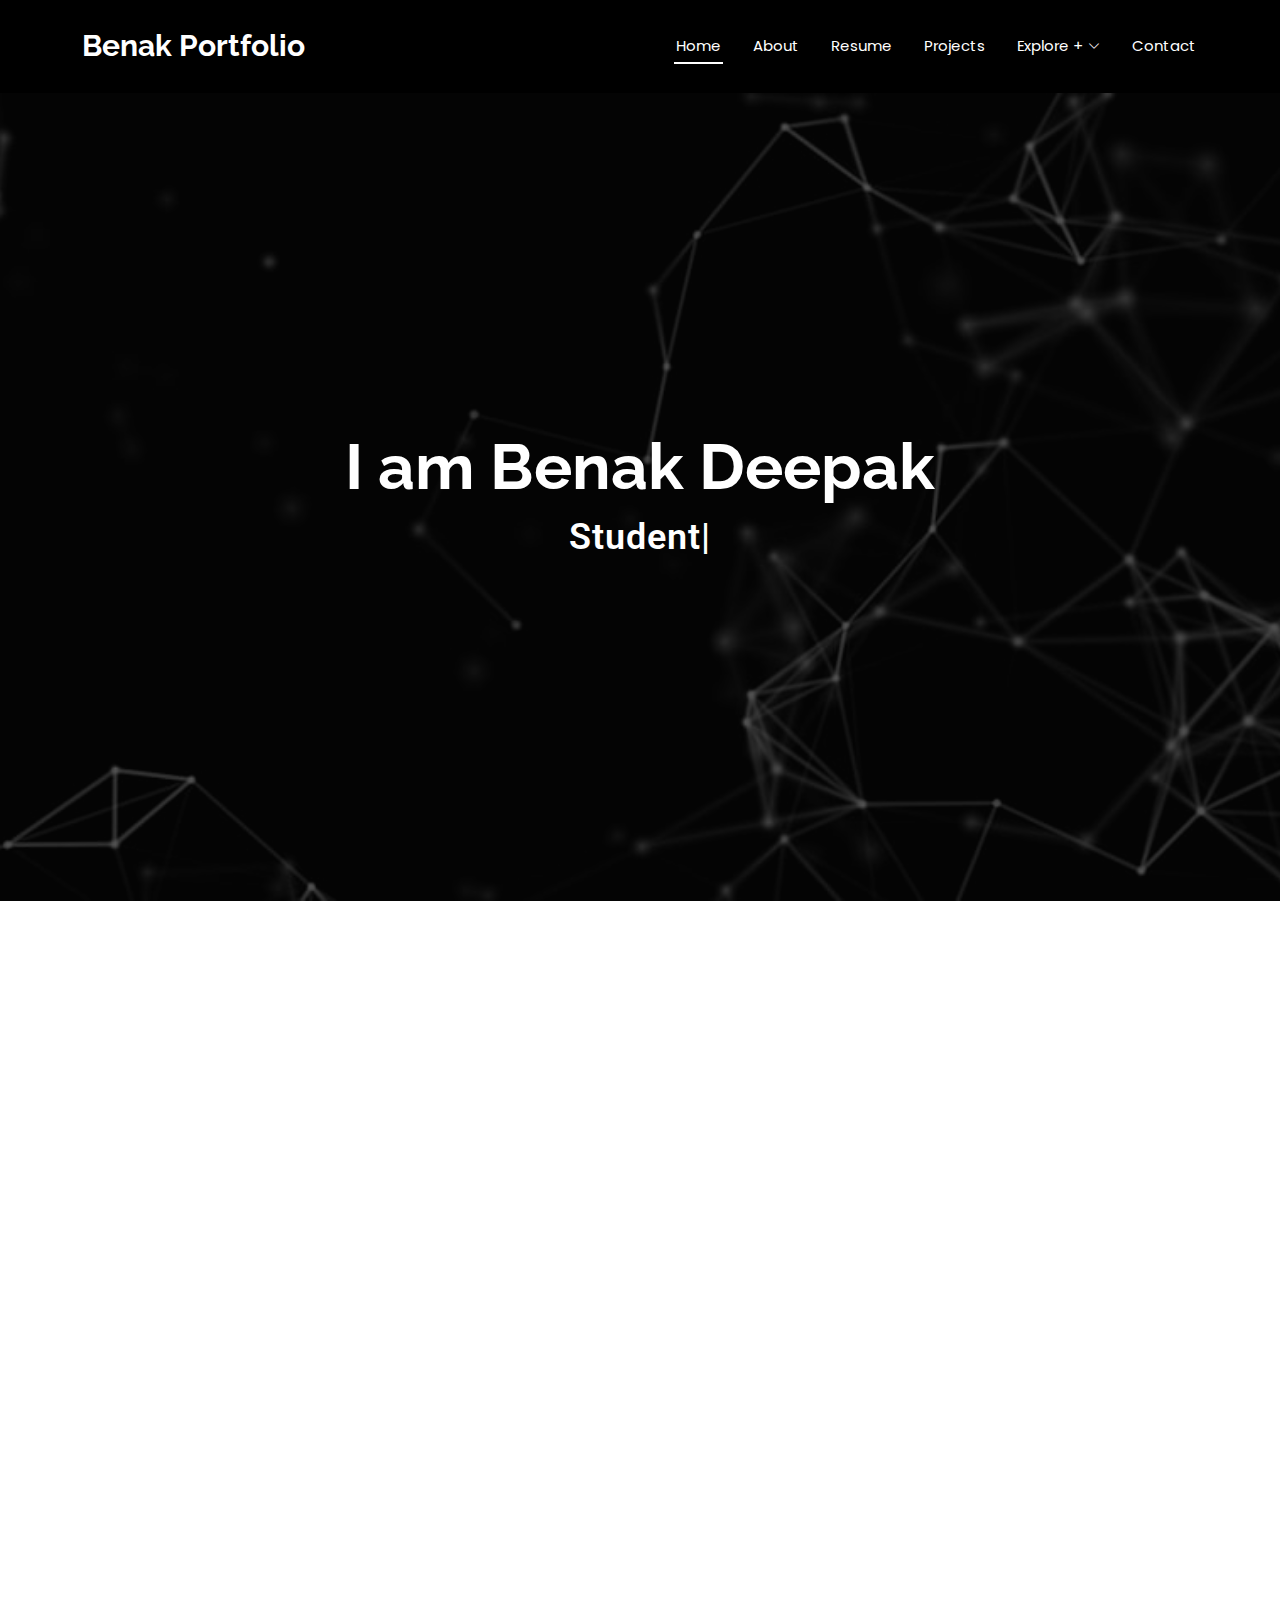
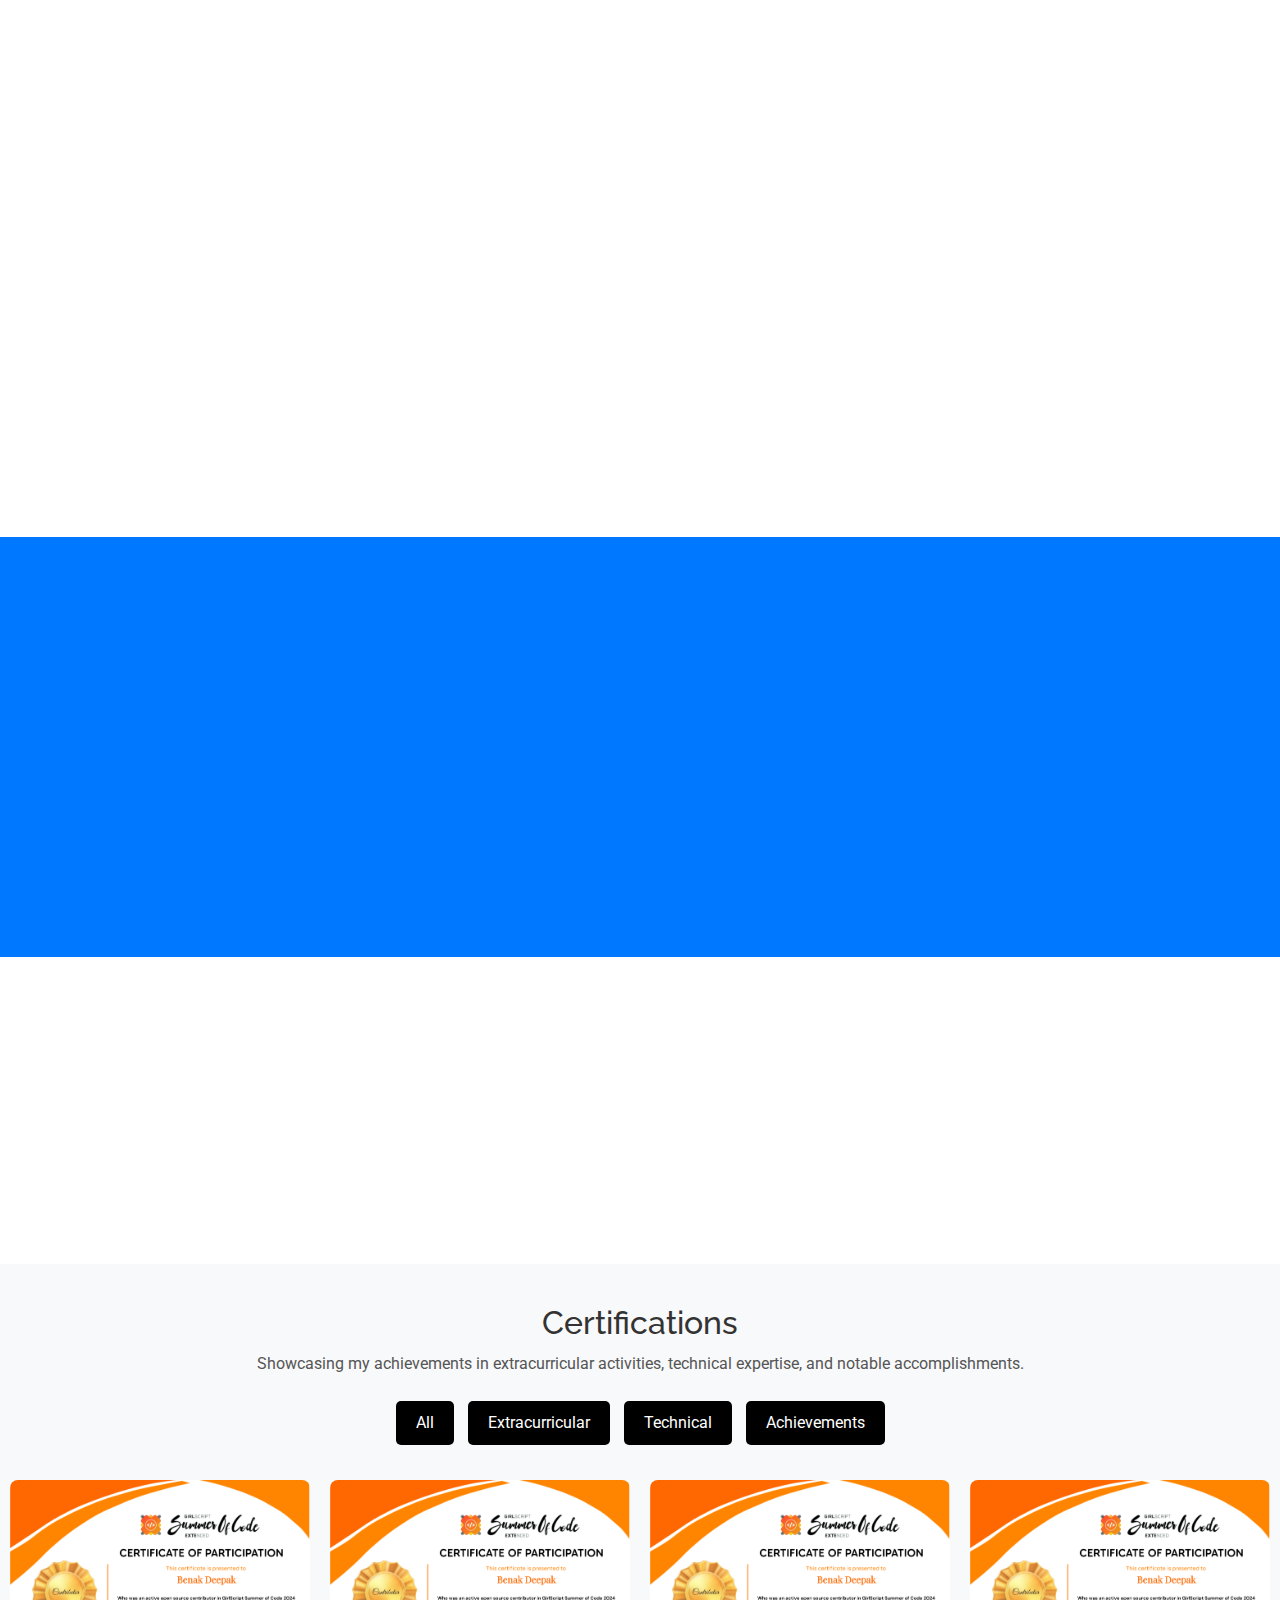
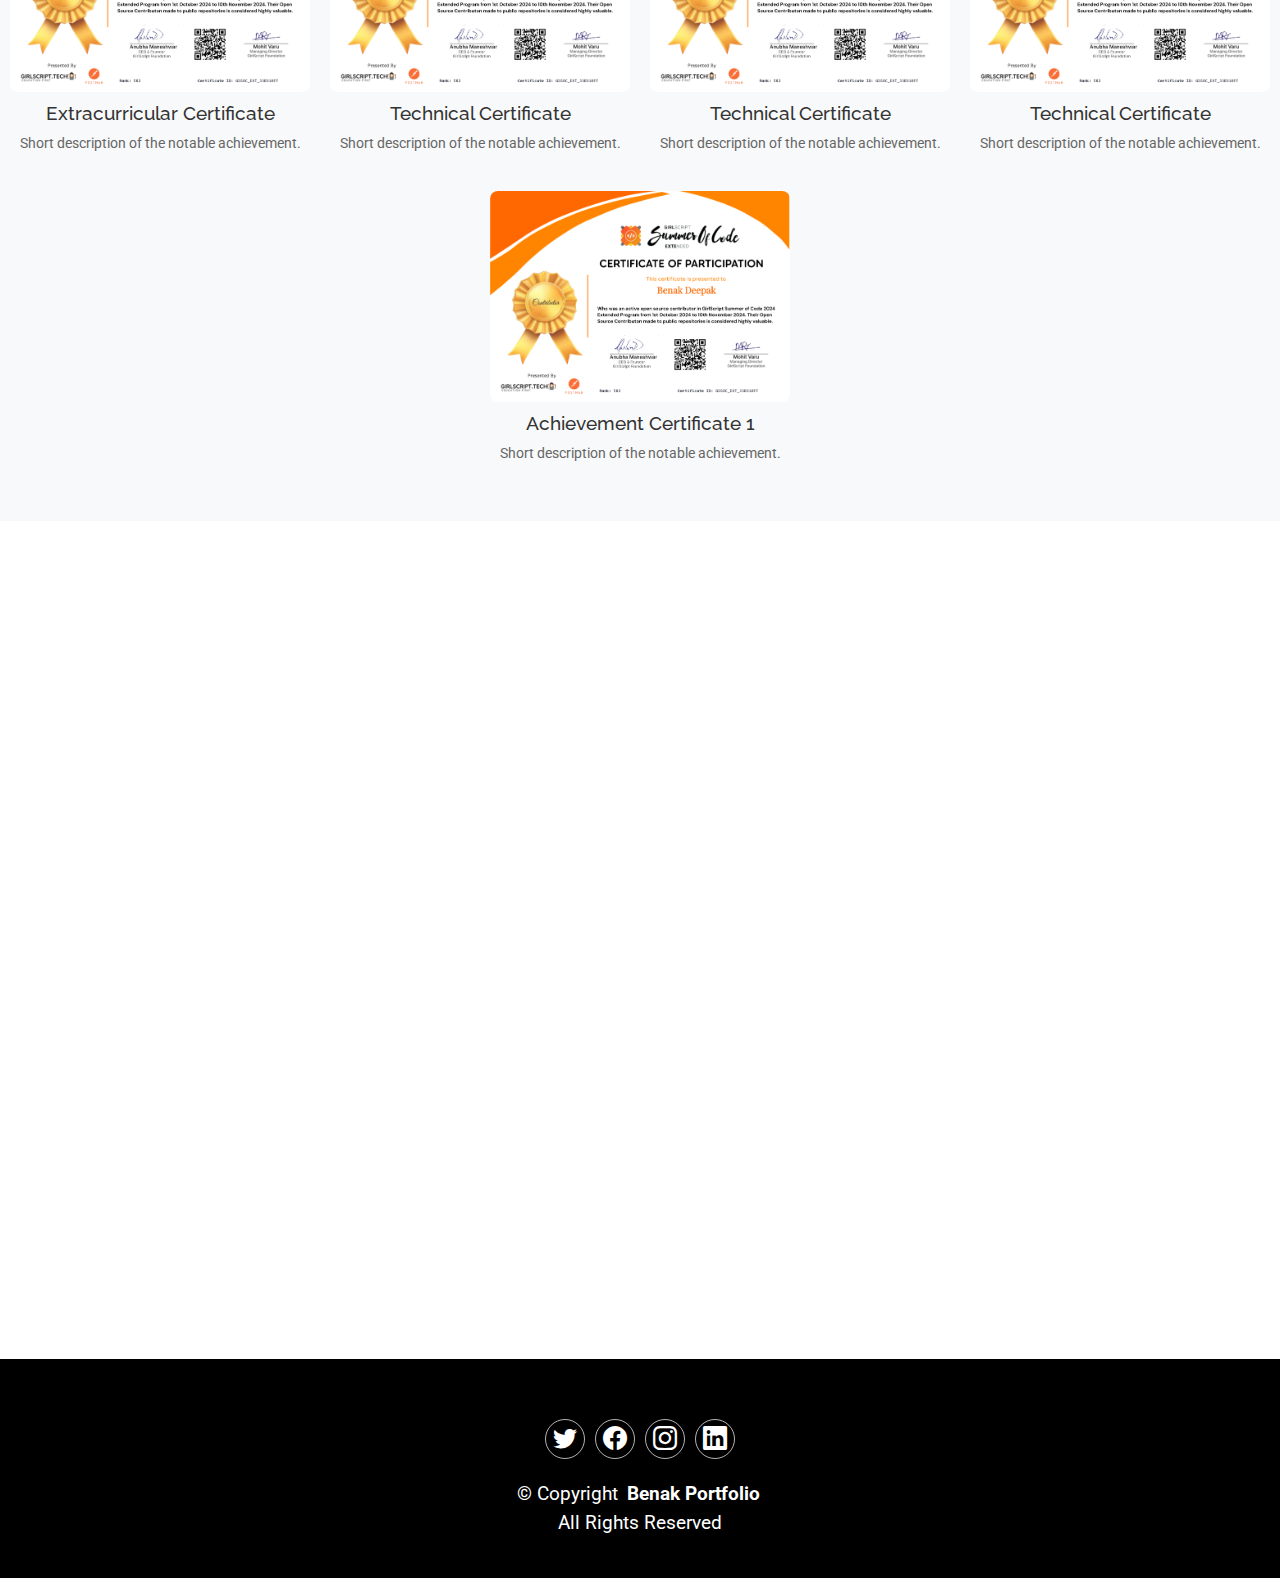
==== index.html @ 6880de8c "first commit" ====
<!DOCTYPE html>
<html lang="en">

<head>
  <meta charset="utf-8">
  <meta content="width=device-width, initial-scale=1.0" name="viewport">
  <title>Benak Deepak</title>
  <meta name="description" content="">
  <meta name="keywords" content="">

  <!-- Favicons -->
  <link href="assets/img/favicon.png" rel="icon">
  <link href="assets/img/apple-touch-icon.png" rel="apple-touch-icon">

  <!-- Fonts -->
  <link href="https://fonts.googleapis.com" rel="preconnect">
  <link href="https://fonts.gstatic.com" rel="preconnect" crossorigin>
  <link href="https://fonts.googleapis.com/css2?family=Roboto:ital,wght@0,100;0,300;0,400;0,500;0,700;0,900;1,100;1,300;1,400;1,500;1,700;1,900&family=Poppins:ital,wght@0,100;0,200;0,300;0,400;0,500;0,600;0,700;0,800;0,900;1,100;1,200;1,300;1,400;1,500;1,600;1,700;1,800;1,900&family=Raleway:ital,wght@0,100;0,200;0,300;0,400;0,500;0,600;0,700;0,800;0,900;1,100;1,200;1,300;1,400;1,500;1,600;1,700;1,800;1,900&display=swap" rel="stylesheet">

  <!-- Vendor CSS Files -->
  <link href="assets/vendor/bootstrap/css/bootstrap.min.css" rel="stylesheet">
  <link href="assets/vendor/bootstrap-icons/bootstrap-icons.css" rel="stylesheet">
  <link href="assets/vendor/aos/aos.css" rel="stylesheet">
  <link href="assets/vendor/glightbox/css/glightbox.min.css" rel="stylesheet">
  <link href="assets/vendor/swiper/swiper-bundle.min.css" rel="stylesheet">

  <!-- Main CSS File -->
  <link href="assets/css/main.css" rel="stylesheet">


</head>

<body class="index-page">

  <header id="header" class="header d-flex align-items-center sticky-top">
    <div class="container-fluid container-xl position-relative d-flex align-items-center justify-content-between">

      <a href="index.html" class="logo d-flex align-items-center">
        <!-- Uncomment the line below if you also wish to use an image logo -->
        <!-- <img src="assets/img/logo.png" alt=""> -->
        <h1 class="sitename">Benak Portfolio </h1>
      </a>

      <nav id="navmenu" class="navmenu">
        <ul>
          <li><a href="#hero" class="active">Home<br></a></li>
          <li><a href="#about">About</a></li>
          <li><a href="#resume">Resume</a></li>
          <li><a href="#projects">Projects</a></li>
          <li class="dropdown"><a href="#"><span>Explore +</span> <i class="bi bi-chevron-down toggle-dropdown"></i></a>
            <ul>
              <li><a href="#certifications">Certificates</a></li>
              <li><a href="#">Dropdown 4</a></li>
            </ul>
          </li>
          <li><a href="#contact">Contact</a></li>
        </ul>
        <i class="mobile-nav-toggle d-xl-none bi bi-list"></i>
      </nav>

    </div>
  </header>

  <main class="main">

    <!-- Hero Section -->
    <section id="hero" class="hero section dark-background">

      <img src="./desktop-wallpaper-black-background-pics.jpg" alt="" data-aos="fade-in">

      <div class="container d-flex flex-column align-items-center justify-content-center text-center" data-aos="fade-up" data-aos-delay="100">
        <h2>I am Benak Deepak</h2>
        <p><span class="typed" data-typed-items="Student,AI Enthusiast,Django Developer"></span></p>
      </div>

    </section><!-- /Hero Section -->

    <!-- About Section -->
    <section id="about" class="about section">

      <div class="container" data-aos="fade-up" data-aos-delay="100">

        <div class="row gy-4">
          <div class="col-md-6">

            <div class="row justify-content-between gy-4">
              <div class="col-lg-5">
                <img src="./WhatsApp Image 2024-12-05 at 17.04.25_d87ad0d5.jpg" class="img-fluid" alt="">
              </div>
              <div class="col-lg-7 about-info">
                <p><strong>Name: </strong> <span>Benak Deepak</span></p>
                <p><strong>Profile: </strong> <span>Engineering Student & AI Enthusiast</span></p>
                <p><strong>Email: </strong> <span>benakdeepak@example.com</span></p>
                <p><strong>Phone: </strong> <span>636326****</span></p>
                
              </div>
            </div>

            <div class="skills-content skills-animation">

              <h5>Skills</h5>
              <head>
                <!-- Add Font Awesome CDN link for icons -->
                <link href="https://cdnjs.cloudflare.com/ajax/libs/font-awesome/5.15.4/css/all.min.css" rel="stylesheet">
              </head>
              
              <div style="display: flex; flex-wrap: wrap; gap: 10px; margin-top: 20px;">
                <div style="background-color: #f0f0f0; padding: 10px 20px; border-radius: 15px; text-align: center; font-size: 16px; font-weight: bold; color: #333; box-shadow: 0 2px 4px rgba(0, 0, 0, 0.1);">
                  <i class="fas fa-code" style="margin-right: 8px;"></i>
                  <span>HTML</span>
                </div>
                <div style="background-color: #f0f0f0; padding: 10px 20px; border-radius: 15px; text-align: center; font-size: 16px; font-weight: bold; color: #333; box-shadow: 0 2px 4px rgba(0, 0, 0, 0.1);">
                  <i class="fas fa-code" style="margin-right: 8px;"></i>
                  <span>CSS</span>
                </div>
                <div style="background-color: #f0f0f0; padding: 10px 20px; border-radius: 15px; text-align: center; font-size: 16px; font-weight: bold; color: #333; box-shadow: 0 2px 4px rgba(0, 0, 0, 0.1);">
                  <i class="fas fa-laptop-code" style="margin-right: 8px;"></i>
                  <span>JavaScript</span>
                </div>
                <div style="background-color: #f0f0f0; padding: 10px 20px; border-radius: 15px; text-align: center; font-size: 16px; font-weight: bold; color: #333; box-shadow: 0 2px 4px rgba(0, 0, 0, 0.1);">
                  <i class="fab fa-python" style="margin-right: 8px;"></i>
                  <span>Python</span>
                </div>
                <div style="background-color: #f0f0f0; padding: 10px 20px; border-radius: 15px; text-align: center; font-size: 16px; font-weight: bold; color: #333; box-shadow: 0 2px 4px rgba(0, 0, 0, 0.1);">
                  <i class="fab fa-django" style="margin-right: 8px;"></i>
                  <span>Django</span>
                </div>
                <div style="background-color: #f0f0f0; padding: 10px 20px; border-radius: 15px; text-align: center; font-size: 16px; font-weight: bold; color: #333; box-shadow: 0 2px 4px rgba(0, 0, 0, 0.1);">
                  <i class="fab fa-react" style="margin-right: 8px;"></i>
                  <span>React</span>
                </div>
              </div>
            </div>
          </div>

          <div class="col-md-6">
            <div class="about-me">
              <h4>About me</h4>
              <li>I am currently pursuing a Bachelor's degree in Information Science and Engineering at the RNS Institute Of Technology of Bangalore.</li>
                  <li>I am a full stack developer with experience in building scalable and user-friendly web applications.</li>
                  <li>Passionate about AI and its potential to drive innovation and improve lives.</li>
                  <li>My skills include Python, Django, and React,Data Structures which I use to create interactive and efficient projects.</li>
                  <li>I am passionate about solving problems through clean, efficient code, and I continuously experiment with new technologies to stay ahead of the curve.</li>
                  <li>I enjoy collaborating with others in a team environment, contributing innovative ideas to achieve common goals.</li>
                </ul>
                <div style="margin-top: 30px;">
                  <p style="font-size: 20px; font-weight: bold; color: #333;">Let's build something amazing together!</p>
                </div>
              </section>
              
            </div>
          </div>
        </div>

      </div>

    </section><!-- /About Section -->

    <!-- Resume Section -->
<section id="resume" class="resume section">

  <!-- Section Title -->
  <div class="container section-title" data-aos="fade-up">
    <h2>Resume</h2>
    <p>Aspiring to contribute to innovative projects leveraging engineering and AI expertise.</p>
  </div><!-- End Section Title -->

  <div class="container">

    <div class="row">

      <div class="col-lg-6" data-aos="fade-up" data-aos-delay="100">
        <h3 class="resume-title">Summary</h3>

        <div class="resume-item pb-0">
          <h4>Benak Deepak</h4>
          <p><em>A motivated engineering student with expertise in data engineering, machine learning, web development, and AI technologies. Passionate about sustainable, scalable solutions and collaborative innovation.</em></p>
          <ul>
            <li>Bangalore, Karnataka</li>
            <li>(+91) 63632-65697</li>
            <li><a href="mailto:benakdeepak@gmail.com">benakdeepak@gmail.com</a></li>
          </ul>
        </div><!-- End Resume Item -->

        <h3 class="resume-title">Education</h3>
        <div class="resume-item">
          <h4>Bachelor of Engineering (B.E.), Field of Study</h4>
          <h5>Oct. 2022 – Present</h5>
          <p><em>RNS Institute of Technology, Bangalore, Karnataka</em></p>
        </div><!-- End Resume Item -->

        <div class="resume-item">
          <h4>PUC (Pre-University College)</h4>
          <h5>Mar. 2020 – Apr. 2022</h5>
          <p><em>Mahesh PU College, Bangalore, Karnataka</em></p>
        </div><!-- End Resume Item -->
      </div>

      <div class="col-lg-6" data-aos="fade-up" data-aos-delay="200">
        <h3 class="resume-title">Professional Experience</h3>
        <div class="resume-item">
          <h4>AI Intern</h4>
          <h5>Oct. 2024 – Dec. 2024</h5>
          <p><em>IEEE (CAS Society) - Remote</em></p>
          <ul>
            <li>Developed domain-specific UPF code using Generative AI and fine-tuned Meta Llama models.</li>
            <li>Enhanced workflows with FAISS-based Retrieval-Augmented Generation (RAG).</li>
            <li>Leveraged tools like Hugging Face, LangChain, and Gradio for AI solutions.</li>
          </ul>
        </div><!-- End Resume Item -->

        <div class="resume-item">
          <h4>Contributor</h4>
          <h5>Sept. 2024 – Oct. 2024</h5>
          <p><em>Girl Script Summer of Code - Remote</em></p>
          <ul>
            <li>Collaborated globally with developers on community-driven open-source projects.</li>
            <li>Improved ML models' accuracy and performance.</li>
            <li>Contributed to 3 open-source projects widely adopted by the community.</li>
          </ul>
        </div><!-- End Resume Item -->

        
    </div>

  </div>

</section><!-- /Resume Section -->
<section id="projects" class="projects section">

  <!-- Section Title -->
  <div class="container section-title" data-aos="fade-up">
    <h2>Projects</h2>
    <p>Explore some of the innovative projects I've worked on, complete with descriptions, tools used, and more.</p>
  </div><!-- End Section Title -->

  <div class="container">

    <!-- Project 1 -->
    <div class="row project-item align-items-center mb-5" data-aos="fade-up" data-aos-delay="100">

      <!-- Project Details (Left) -->
      <div class="col-lg-6">
        <h3>Generative AI for Domain-Specific UPF Code Generation</h3>
        <p><strong>Description:</strong> Developed a system using Generative AI and fine-tuned Large Language Models (LLMs) for accurate UPF code generation. Enhanced workflows using FAISS and RAG for context-aware and precise solutions.</p>
        <ul>
          <li><strong>Tools Used:</strong> Python, Hugging Face, LangChain, Gradio</li>
          <li><strong>Duration:</strong> 3 months</li>
          <li><strong>Role:</strong> AI Developer</li>
          <li><strong>Technologies:</strong> Generative AI, FAISS, RAG</li>
          <a href="upf_code.html" target="_blank">View Project Description</a>

        </ul>
      </div>

      <!-- Project Video (Right) -->
      <div class="col-lg-6 text-center">
        <video controls width="100%" style="border-radius: 8px; box-shadow: 0 4px 8px rgba(0, 0, 0, 0.1);">
          <source src="upf1.mp4" type="video/mp4">
          Your browser does not support the video tag.
        </video>
      </div>

    </div><!-- End Project 1 -->

    <!-- Project 2 -->
    <div class="row project-item align-items-center mb-5" data-aos="fade-up" data-aos-delay="200">

      <!-- Project Details (Left) -->
      <div class="col-lg-6">
        <h3>Algorithm Visualizer</h3>
        <p><strong>Description:</strong> Designed interactive tools for visualizing algorithms like AVL Trees, Heap Sort, and Graph Coloring. Simplified algorithm learning with an engaging and user-friendly interface.</p>
        <ul>
          <li><strong>Tools Used:</strong> HTML, CSS, JavaScript</li>
          <li><strong>Duration:</strong> 2 months</li>
          <li><strong>Role:</strong> Front-End Developer</li>
          <li><strong>Technologies:</strong> Data Structures and Algorithm Visualization</li>
          <a href="algorithm.html" target="_blank">View Project Description</a>
        </ul>
      </div>

      <!-- Project Video (Right) -->
      <div class="col-lg-6 text-center">
        <video controls width="100%" style="border-radius: 8px; box-shadow: 0 4px 8px rgba(0, 0, 0, 0.1);">
          <source src="algo1.mp4" type="video/mp4">
          Your browser does not support the video tag.
        </video>
      </div>

    </div><!-- End Project 2 -->

    <!-- Project 3 -->
    <div class="row project-item align-items-center mb-5" data-aos="fade-up" data-aos-delay="300">

      <!-- Project Details (Left) -->
      <div class="col-lg-6">
        <h3>Virtual Wordrome</h3>
        <p><strong>Description:</strong> Developed a Django-based platform for the sustainable management of clothes. Focused on reducing waste and promoting eco-friendly fashion by offering features for donating, recycling, and repurposing clothes.</p>
        <ul>
          <li><strong>Tools Used:</strong> Python, Django</li>
          <li><strong>Duration:</strong> 4 months</li>
          <li><strong>Role:</strong> Back-End Developer</li>
          <li><strong>Technologies:</strong> Django Framework, Sustainability Integration</li>
        </ul>
      </div>

      <!-- Project Video (Right) -->
      <div class="col-lg-6 text-center">
        <video controls width="100%" style="border-radius: 8px; box-shadow: 0 4px 8px rgba(0, 0, 0, 0.1);">
          <source src="https://via.placeholder.com/video3.mp4" type="video/mp4">
          Your browser does not support the video tag.
        </video>
      </div>

    </div><!-- End Project 3 -->
    <!-- View All Projects Button -->
    <div class="text-center mt-4" data-aos="fade-up" data-aos-delay="400">
      <a href="projects.html" class="btn btn-primary" style="padding: 10px 20px; font-size: 1rem; border-radius: 5px;">View All Projects</a>
    </div>
  </div>

</section><!-- End Projects Section -->


    <!-- Stats Section -->
<section id="stats" class="stats section accent-background">

  <img src="assets/img/stats-bg.jpg" alt="" data-aos="fade-in">

  <div class="container position-relative" data-aos="fade-up" data-aos-delay="100">

    <div class="row gy-4">

      <div class="col-lg-3 col-md-6">
        <div class="stats-item text-center w-100 h-100">
          <span data-purecounter-start="0" data-purecounter-end="5" data-purecounter-duration="0" class="purecounter">5</span>
          <p>Completed Projects</p>
        </div>
      </div><!-- End Stats Item -->

      <div class="col-lg-3 col-md-6">
        <div class="stats-item text-center w-100 h-100">
          <span data-purecounter-start="0" data-purecounter-end="8" data-purecounter-duration="0" class="purecounter">8</span>
          <p>Programming Languages</p>
        </div>
      </div><!-- End Stats Item -->

      <div class="col-lg-3 col-md-6">
        <div class="stats-item text-center w-100 h-100">
          <span data-purecounter-start="0" data-purecounter-end="100+ " data-purecounter-duration="0" class="purecounter">100+</span>
          <p>Hours Spent Learning</p>
        </div>
      </div><!-- End Stats Item -->

      <div class="col-lg-3 col-md-6">
        <div class="stats-item text-center w-100 h-100">
          <span data-purecounter-start="0" data-purecounter-end="3" data-purecounter-duration="0" class="purecounter">10</span>
          <p>Engineering Competitions</p>
        </div>
      </div><!-- End Stats Item -->

    </div>

  </div>

</section><!-- /Stats Section -->


</section><!-- /Portfolio Section -->
<!-- GitHub and LinkedIn Section -->
<section id="socials" class="socials section">

  <!-- Section Title -->
  <div class="container section-title" data-aos="fade-up">
    <h2>Connect With Me</h2>
    <p>Explore my projects and professional network on GitHub and LinkedIn.</p>
  </div><!-- End Section Title -->

  <div class="container text-center" data-aos="fade-up" data-aos-delay="100">
    <div class="social-links d-flex justify-content-center gap-4">
      
      <!-- GitHub -->
      <a href="https://github.com/benakdeepak" target="_blank">
        <img src="https://github.githubassets.com/images/modules/logos_page/GitHub-Mark.png" 
             alt="GitHub Logo" 
             style="width: 150px; height: 150px; object-fit: contain; border-radius: 8px;" />
      </a>
      
      <!-- LinkedIn -->
      <a href="https://www.linkedin.com/in/" target="_blank">
        <img src="https://upload.wikimedia.org/wikipedia/commons/c/ca/LinkedIn_logo_initials.png" 
             alt="LinkedIn Logo" 
             style="width: 150px; height: 150px; object-fit: contain; border-radius: 8px;" />
      </a>
      
    </div>
  </div>

</section><!-- End GitHub and LinkedIn Section -->

<!-- Certification Section -->
<section id="certifications" style="padding: 40px 0; background-color: #f8f9fa;">
  <!-- Section Title -->
  <div style="text-align: center; margin-bottom: 20px;">
    <h2 style="font-size: 2rem; margin-bottom: 10px; color: #333;">Certifications</h2>
    <p style="font-size: 1rem; color: #555;">Showcasing my achievements in extracurricular activities, technical expertise, and notable accomplishments.</p>
  </div>

  <!-- Filter Buttons -->
  <div style="text-align: center; margin-bottom: 30px;">
    <button onclick="filterSelection('all')" style="padding: 10px 20px; margin: 5px; font-size: 1rem; border: none; background-color: #000000; color: white; border-radius: 5px; cursor: pointer; transition: 0.3s;">All</button>
    <button onclick="filterSelection('extracurricular')" style="padding: 10px 20px; margin: 5px; font-size: 1rem; border: none; background-color: #000000; color: white; border-radius: 5px; cursor: pointer; transition: 0.3s;">Extracurricular</button>
    <button onclick="filterSelection('technical')" style="padding: 10px 20px; margin: 5px; font-size: 1rem; border: none; background-color: #000000; color: white; border-radius: 5px; cursor: pointer; transition: 0.3s;">Technical</button>
    <button onclick="filterSelection('achievements')" style="padding: 10px 20px; margin: 5px; font-size: 1rem; border: none; background-color: #000000; color: white; border-radius: 5px; cursor: pointer; transition: 0.3s;">Achievements</button>
  </div>

  <!-- Certification Items -->
  <div style="display: flex; flex-wrap: wrap; justify-content: center; gap: 20px;">
    <!-- Extracurricular Certificate -->
    <!-- Achievement Certificate -->
    <div class="certification-item extracurricular" style="max-width: 300px; text-align: center;">
      <a href="./Cert_Contributor_GSSoC2024Extd.png" target="_blank">
        <img src="./Cert_Contributor_GSSoC2024Extd.png" 
             alt="Achievement Certificate 1" 
             style="width: 100%; border-radius: 8px; cursor: pointer;">
             <h4 style="font-size: 1.2rem; margin-top: 10px; color: #333;">Extracurricular Certificate</h4>
             <p style="font-size: 0.9rem; color: #666;">Short description of the notable achievement.</p>
           
      </a>
    </div>

    <!-- Technical Certificate -->
    <!-- Achievement Certificate -->
    <div class="certification-item achievements" style="max-width: 300px; text-align: center;">
      <a href="./Cert_Contributor_GSSoC2024Extd.png" target="_blank">
        <img src="./Cert_Contributor_GSSoC2024Extd.png" 
             alt="Achievement Certificate 1" 
             style="width: 100%; border-radius: 8px; cursor: pointer;">
             <h4 style="font-size: 1.2rem; margin-top: 10px; color: #333;">Technical Certificate</h4>
             <p style="font-size: 0.9rem; color: #666;">Short description of the notable achievement.</p>
           
      </a>
    </div>
<!-- Achievement Certificate -->
<div class="certification-item achievements" style="max-width: 300px; text-align: center;">
  <a href="./Cert_Contributor_GSSoC2024Extd.png" target="_blank">
    <img src="./Cert_Contributor_GSSoC2024Extd.png" 
         alt="Achievement Certificate 1" 
         style="width: 100%; border-radius: 8px; cursor: pointer;">
         <h4 style="font-size: 1.2rem; margin-top: 10px; color: #333;">Technical Certificate</h4>
         <p style="font-size: 0.9rem; color: #666;">Short description of the notable achievement.</p>
       
  </a>
</div>
<!-- Achievement Certificate -->
<div class="certification-item technical" style="max-width: 300px; text-align: center;">
  <a href="./Cert_Contributor_GSSoC2024Extd.png" target="_blank">
    <img src="./Cert_Contributor_GSSoC2024Extd.png" 
         alt="Achievement Certificate 1" 
         style="width: 100%; border-radius: 8px; cursor: pointer;">
         <h4 style="font-size: 1.2rem; margin-top: 10px; color: #333;">Technical Certificate</h4>
         <p style="font-size: 0.9rem; color: #666;">Short description of the notable achievement.</p>
       
  </a>
</div>
    <!-- Achievement Certificate -->
    <div class="certification-item achievements" style="max-width: 300px; text-align: center;">
      <a href="./Cert_Contributor_GSSoC2024Extd.png" target="_blank">
        <img src="./Cert_Contributor_GSSoC2024Extd.png" 
             alt="Achievement Certificate 1" 
             style="width: 100%; border-radius: 8px; cursor: pointer;">
             <h4 style="font-size: 1.2rem; margin-top: 10px; color: #333;">Achievement Certificate 1</h4>
             <p style="font-size: 0.9rem; color: #666;">Short description of the notable achievement.</p>
           
      </a>
    </div>
     
  </div>
</section>

<!-- Lightbox Modal -->
<div id="lightbox" style="display: none; position: fixed; top: 0; left: 0; width: 100%; height: 100%; background: rgba(0, 0, 0, 0.8); justify-content: center; align-items: center; z-index: 1000;">
  <div style="background: white; padding: 20px; border-radius: 8px; max-width: 80%; text-align: center; position: relative;">
    <span style="position: absolute; top: 10px; right: 10px; font-size: 1.5rem; cursor: pointer; color: #333;" onclick="closeLightbox()">&times;</span>
    <img id="lightbox-img" src="" alt="Certificate" style="max-width: 100%; border-radius: 8px; margin-bottom: 20px;">
    <h4 id="lightbox-title" style="font-size: 1.5rem; color: #333;"></h4>
    <p id="lightbox-description" style="font-size: 1rem; color: #666;"></p>
  </div>
</div>

<script>
  // Function to filter certificates
  function filterSelection(category) {
    const items = document.querySelectorAll('.certification-item');
    items.forEach(item => {
      if (category === 'all' || item.classList.contains(category)) {
        item.style.display = 'block';
      } else {
        item.style.display = 'none';
      }
    });
  }

  // Function to open the lightbox
  function openLightbox(imgSrc, title, description) {
    document.getElementById('lightbox-img').src = imgSrc;
    document.getElementById('lightbox-title').innerText = title;
    document.getElementById('lightbox-description').innerText = description;
    document.getElementById('lightbox').style.display = 'flex';
  }

  // Function to close the lightbox
  function closeLightbox() {
    document.getElementById('lightbox').style.display = 'none';
  }
</script>

  <!-- Contact Section -->
<section id="contact" class="contact section">

  <!-- Section Title -->
  <div class="container section-title" data-aos="fade-up">
    <h2>Contact</h2>
    <p>Feel free to reach out for any inquiries, collaborations, or feedback!</p>
  </div><!-- End Section Title -->

  <div class="container" data-aos="fade-up" data-aos-delay="100">

    <div class="info-wrap" data-aos="fade-up" data-aos-delay="200">
      <div class="row gy-5">

        <div class="col-lg-4">
          <div class="info-item d-flex align-items-center">
            <i class="bi bi-geo-alt flex-shrink-0"></i>
            <div>
              <h3>Address</h3>
              <p>123 Innovation Lane, Tech City, TX 75001</p>
            </div>
          </div>
        </div><!-- End Info Item -->

        <div class="col-lg-4">
          <div class="info-item d-flex align-items-center">
            <i class="bi bi-telephone flex-shrink-0"></i>
            <div>
              <h3>Call Us</h3>
              <p>+1 (123) 456-7890</p>
            </div>
          </div>
        </div><!-- End Info Item -->

        <div class="col-lg-4">
          <div class="info-item d-flex align-items-center">
            <i class="bi bi-envelope flex-shrink-0"></i>
            <div>
              <h3>Email Us</h3>
              <p>contact@yourwebsite.com</p>
            </div>
          </div>
        </div><!-- End Info Item -->

      </div>
    </div>

    <form action="forms/contact.php" method="post" class="php-email-form" data-aos="fade-up" data-aos-delay="300">
      <div class="row gy-4">

        <div class="col-md-6">
          <input type="text" name="name" class="form-control" placeholder="Your Name" required="">
        </div>

        <div class="col-md-6 ">
          <input type="email" class="form-control" name="email" placeholder="Your Email" required="">
        </div>

        <div class="col-md-12">
          <input type="text" class="form-control" name="subject" placeholder="Subject" required="">
        </div>

        <div class="col-md-12">
          <textarea class="form-control" name="message" rows="6" placeholder="Message" required=""></textarea>
        </div>

        <div class="col-md-12 text-center">
          <div class="loading">Loading</div>
          <div class="error-message"></div>
          <div class="sent-message">Your message has been sent. Thank you!</div>

          <button type="submit">Send Message</button>
        </div>

      </div>
    </form><!-- End Contact Form -->

  </div>

</section><!-- /Contact Section -->

</main>
<footer id="footer" class="footer accent-background" style="background-color: black; color: white;">

  <div class="container">
    <div class="copyright text-center">
      <div class="social-links d-flex justify-content-center">
        <a href="https://twitter.com" style="color: white; font-size: 1.5rem;"><i class="bi bi-twitter"></i></a>
        <a href="https://facebook.com" style="color: white; font-size: 1.5rem;"><i class="bi bi-facebook"></i></a>
        <a href="https://instagram.com" style="color: white; font-size: 1.5rem;"><i class="bi bi-instagram"></i></a>
        <a href="https://linkedin.com" style="color: white; font-size: 1.5rem;"><i class="bi bi-linkedin"></i></a>
      </div>
      <br>
      <p style="font-size: 1.2rem;">© <span>Copyright</span> <strong class="px-1 sitename">Benak Portfolio</strong> <br><span>All Rights Reserved</span></p>
    </div>
    
  </div>

</footer>


  <!-- Scroll Top -->
  <a href="#" id="scroll-top" class="scroll-top d-flex align-items-center justify-content-center"><i class="bi bi-arrow-up-short"></i></a>

  <!-- Preloader -->
  <div id="preloader"></div>

  <!-- Vendor JS Files -->
  <script src="assets/vendor/bootstrap/js/bootstrap.bundle.min.js"></script>
  <script src="assets/vendor/php-email-form/validate.js"></script>
  <script src="assets/vendor/aos/aos.js"></script>
  <script src="assets/vendor/typed.js/typed.umd.js"></script>
  <script src="assets/vendor/waypoints/noframework.waypoints.js"></script>
  <script src="assets/vendor/purecounter/purecounter_vanilla.js"></script>
  <script src="assets/vendor/glightbox/js/glightbox.min.js"></script>
  <script src="assets/vendor/imagesloaded/imagesloaded.pkgd.min.js"></script>
  <script src="assets/vendor/isotope-layout/isotope.pkgd.min.js"></script>
  <script src="assets/vendor/swiper/swiper-bundle.min.js"></script>

  <!-- Main JS File -->
  <script src="assets/js/main.js"></script>

</body>

</html>
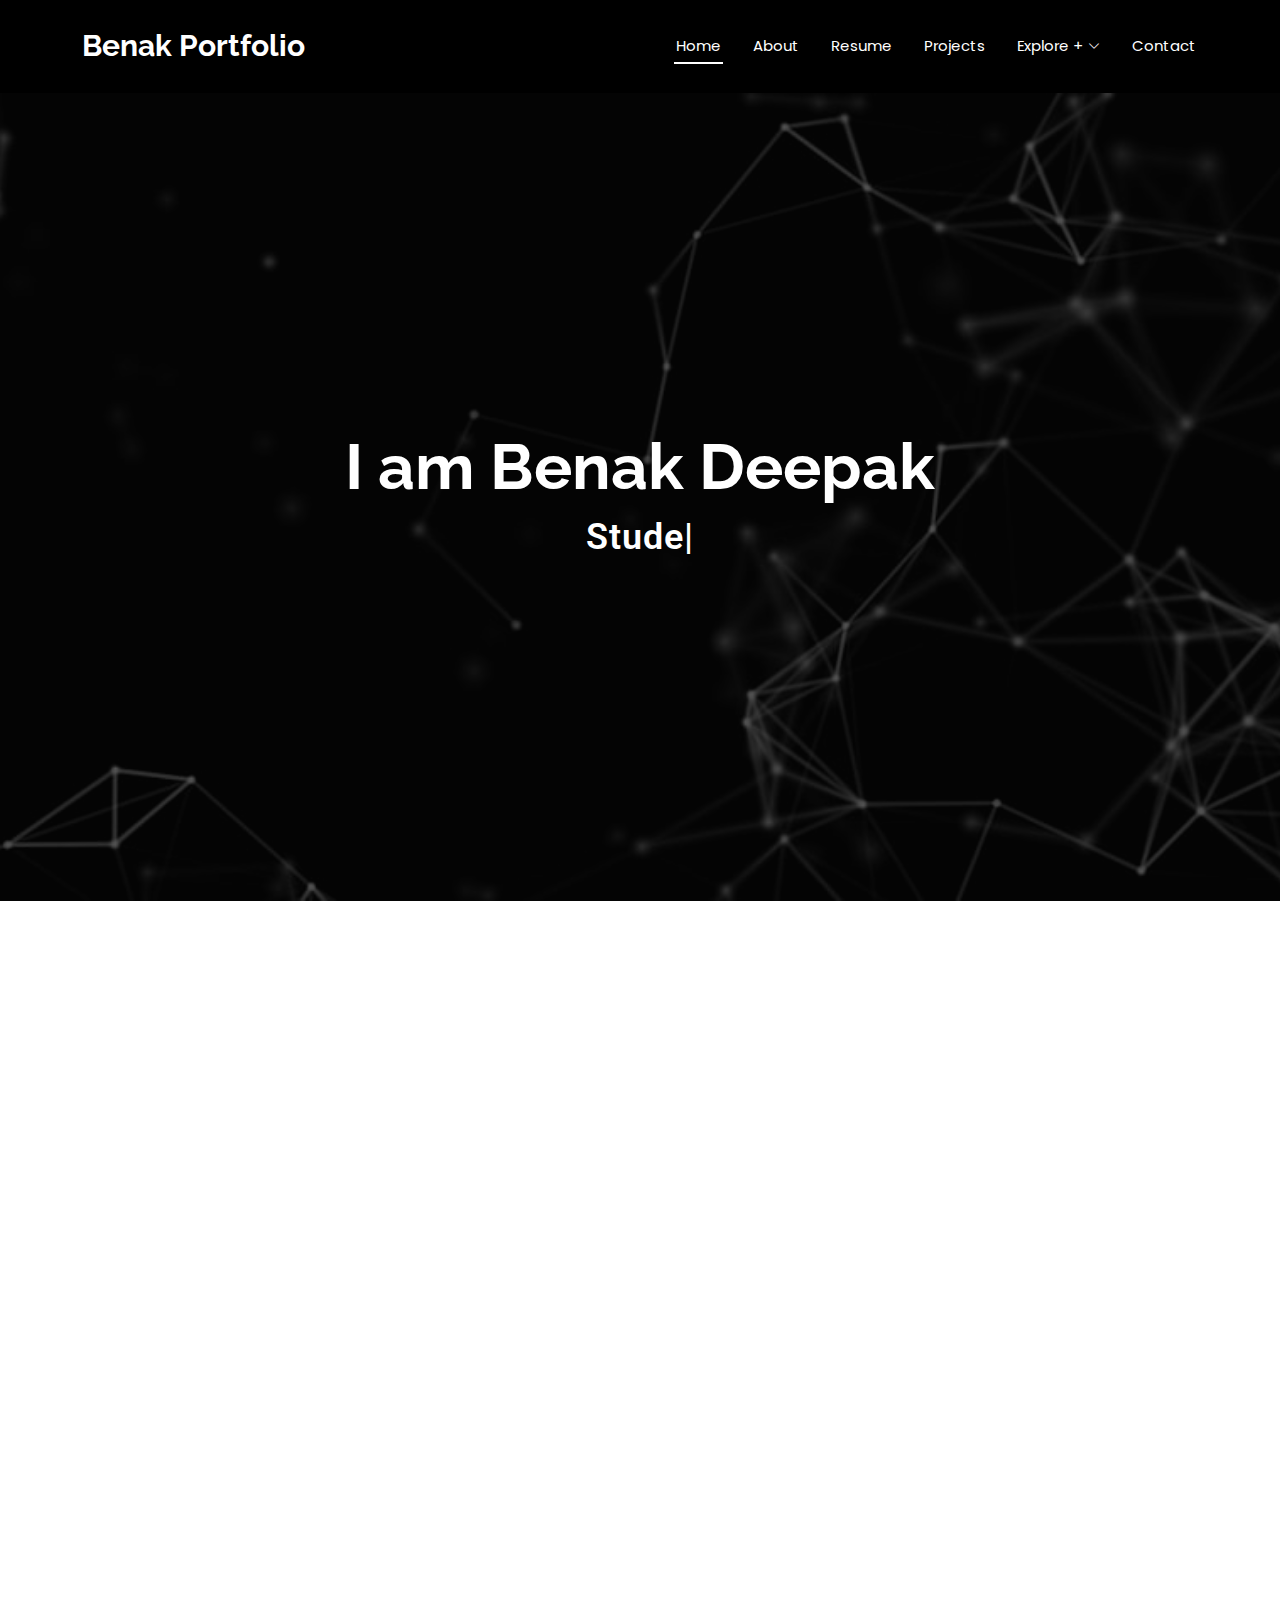
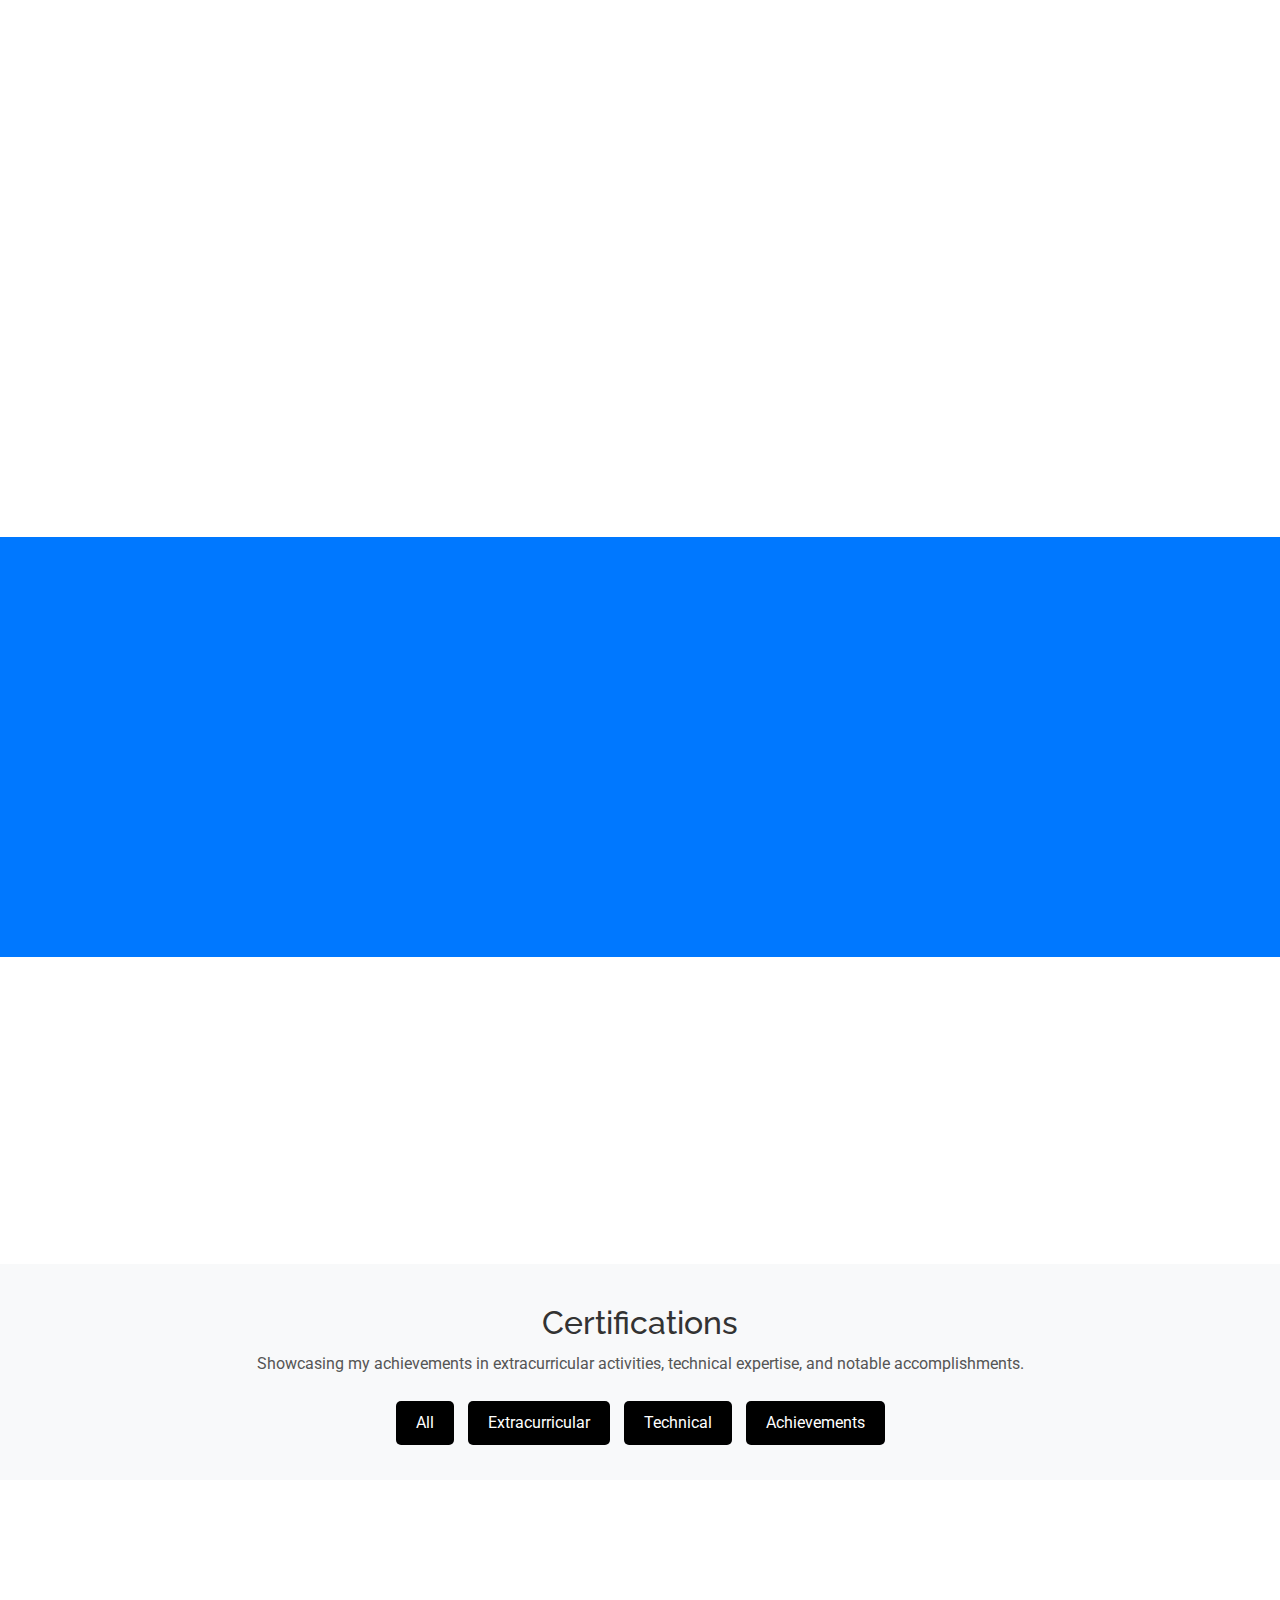
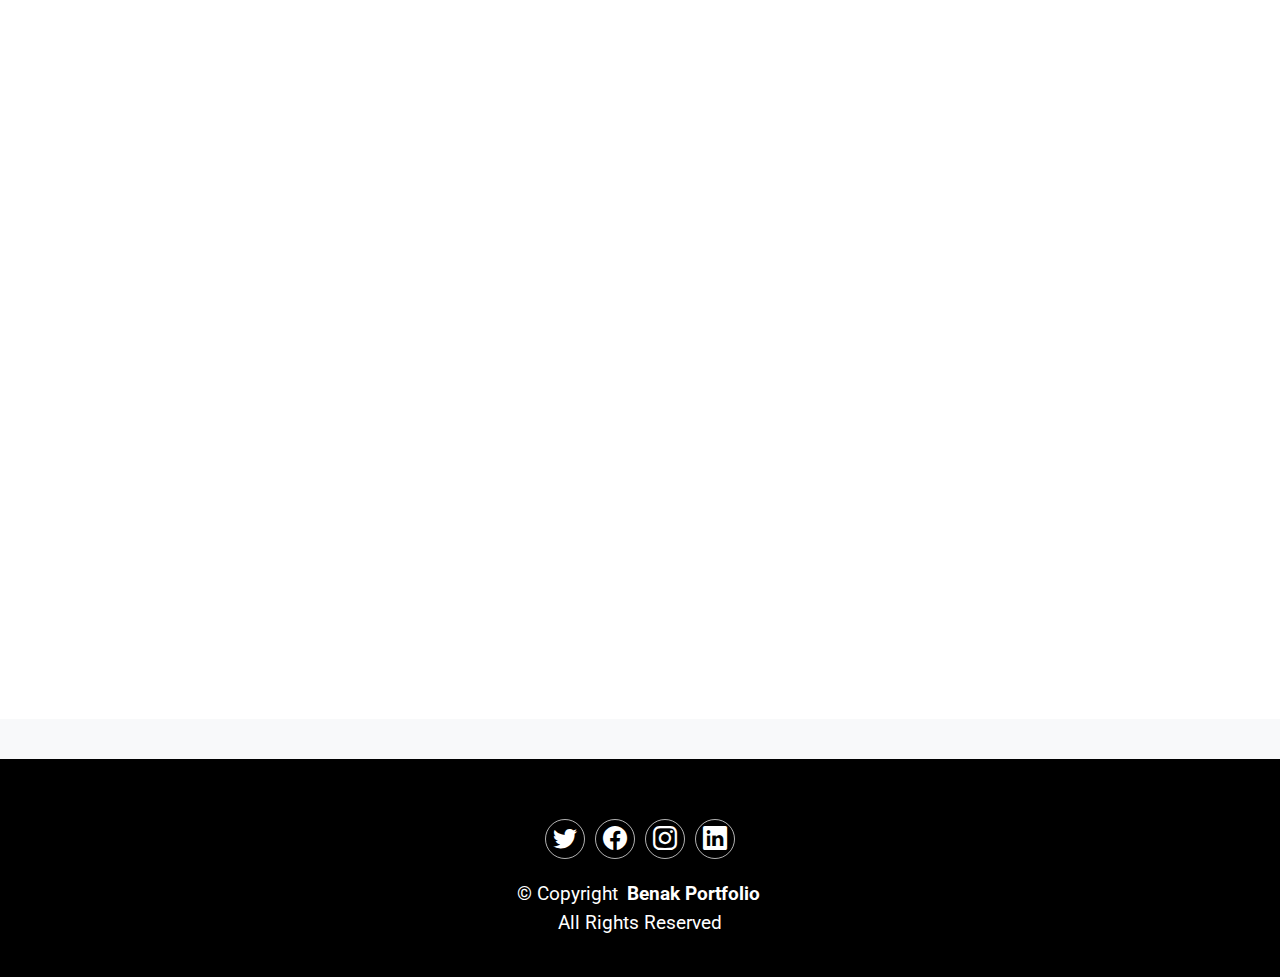
==== commit b9467b8b: "edited file" ====
--- a/index.html
+++ b/index.html
@@ -414,69 +414,6 @@
     <button onclick="filterSelection('achievements')" style="padding: 10px 20px; margin: 5px; font-size: 1rem; border: none; background-color: #000000; color: white; border-radius: 5px; cursor: pointer; transition: 0.3s;">Achievements</button>
   </div>
 
-  <!-- Certification Items -->
-  <div style="display: flex; flex-wrap: wrap; justify-content: center; gap: 20px;">
-    <!-- Extracurricular Certificate -->
-    <!-- Achievement Certificate -->
-    <div class="certification-item extracurricular" style="max-width: 300px; text-align: center;">
-      <a href="./Cert_Contributor_GSSoC2024Extd.png" target="_blank">
-        <img src="./Cert_Contributor_GSSoC2024Extd.png" 
-             alt="Achievement Certificate 1" 
-             style="width: 100%; border-radius: 8px; cursor: pointer;">
-             <h4 style="font-size: 1.2rem; margin-top: 10px; color: #333;">Extracurricular Certificate</h4>
-             <p style="font-size: 0.9rem; color: #666;">Short description of the notable achievement.</p>
-           
-      </a>
-    </div>
-
-    <!-- Technical Certificate -->
-    <!-- Achievement Certificate -->
-    <div class="certification-item achievements" style="max-width: 300px; text-align: center;">
-      <a href="./Cert_Contributor_GSSoC2024Extd.png" target="_blank">
-        <img src="./Cert_Contributor_GSSoC2024Extd.png" 
-             alt="Achievement Certificate 1" 
-             style="width: 100%; border-radius: 8px; cursor: pointer;">
-             <h4 style="font-size: 1.2rem; margin-top: 10px; color: #333;">Technical Certificate</h4>
-             <p style="font-size: 0.9rem; color: #666;">Short description of the notable achievement.</p>
-           
-      </a>
-    </div>
-<!-- Achievement Certificate -->
-<div class="certification-item achievements" style="max-width: 300px; text-align: center;">
-  <a href="./Cert_Contributor_GSSoC2024Extd.png" target="_blank">
-    <img src="./Cert_Contributor_GSSoC2024Extd.png" 
-         alt="Achievement Certificate 1" 
-         style="width: 100%; border-radius: 8px; cursor: pointer;">
-         <h4 style="font-size: 1.2rem; margin-top: 10px; color: #333;">Technical Certificate</h4>
-         <p style="font-size: 0.9rem; color: #666;">Short description of the notable achievement.</p>
-       
-  </a>
-</div>
-<!-- Achievement Certificate -->
-<div class="certification-item technical" style="max-width: 300px; text-align: center;">
-  <a href="./Cert_Contributor_GSSoC2024Extd.png" target="_blank">
-    <img src="./Cert_Contributor_GSSoC2024Extd.png" 
-         alt="Achievement Certificate 1" 
-         style="width: 100%; border-radius: 8px; cursor: pointer;">
-         <h4 style="font-size: 1.2rem; margin-top: 10px; color: #333;">Technical Certificate</h4>
-         <p style="font-size: 0.9rem; color: #666;">Short description of the notable achievement.</p>
-       
-  </a>
-</div>
-    <!-- Achievement Certificate -->
-    <div class="certification-item achievements" style="max-width: 300px; text-align: center;">
-      <a href="./Cert_Contributor_GSSoC2024Extd.png" target="_blank">
-        <img src="./Cert_Contributor_GSSoC2024Extd.png" 
-             alt="Achievement Certificate 1" 
-             style="width: 100%; border-radius: 8px; cursor: pointer;">
-             <h4 style="font-size: 1.2rem; margin-top: 10px; color: #333;">Achievement Certificate 1</h4>
-             <p style="font-size: 0.9rem; color: #666;">Short description of the notable achievement.</p>
-           
-      </a>
-    </div>
-     
-  </div>
-</section>
 
 <!-- Lightbox Modal -->
 <div id="lightbox" style="display: none; position: fixed; top: 0; left: 0; width: 100%; height: 100%; background: rgba(0, 0, 0, 0.8); justify-content: center; align-items: center; z-index: 1000;">
